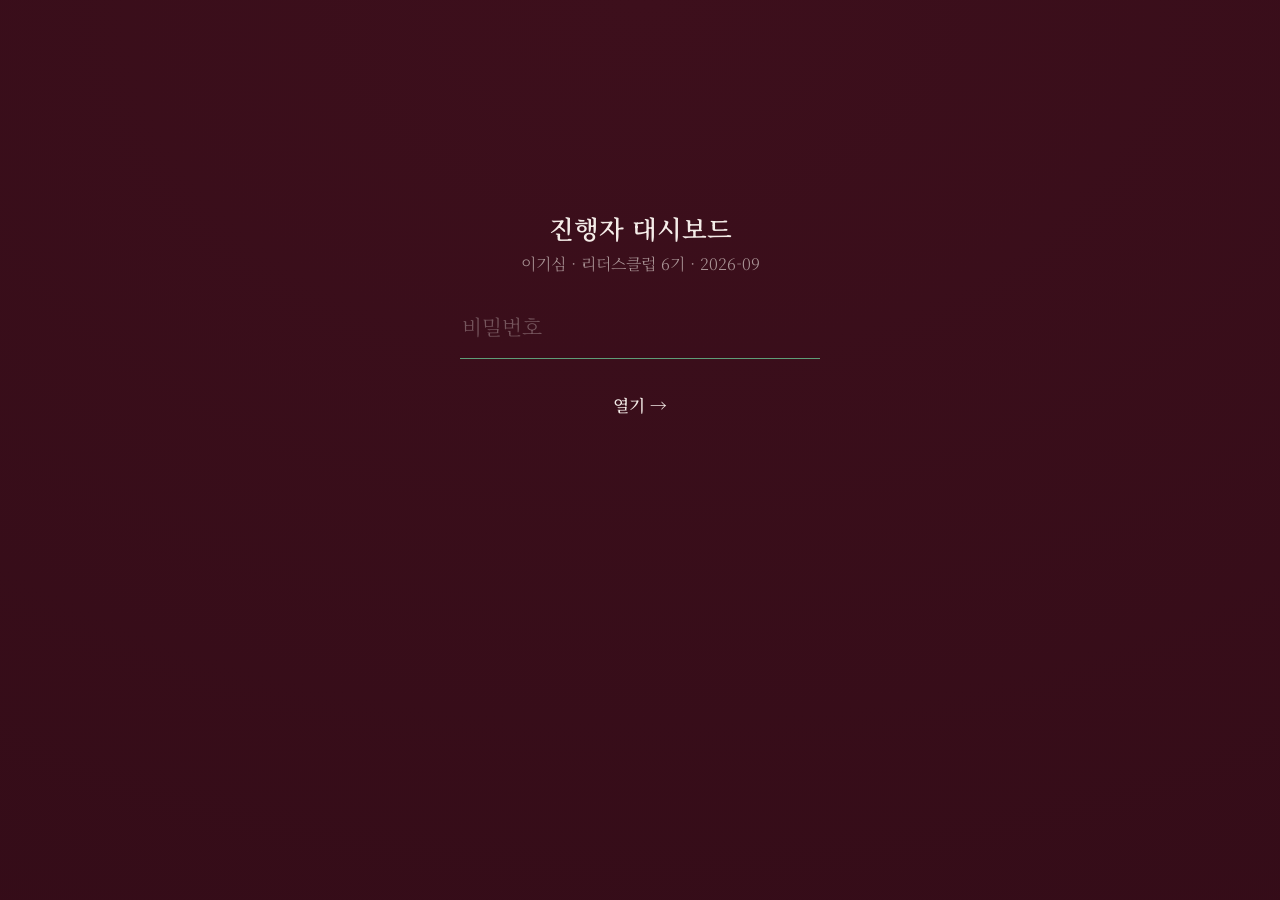
==== dashboard.html @ 5c9edb54 "이기심 발제문 웹앱 초기 구현 - 참가자 스텝형 폼(질문 6개, 답 후 자료 자동 노출), 대시보드(비번+CSV) - Supabase insert-only RLS, Vercel 서" ====
<!doctype html>
<html lang="ko">
<head>
  <meta charset="utf-8" />
  <meta name="viewport" content="width=device-width, initial-scale=1" />
  <title>대시보드 — 이기심 · 리더스클럽 6기</title>
  <meta name="robots" content="noindex, nofollow" />
  <link rel="preconnect" href="https://fonts.googleapis.com" />
  <link rel="preconnect" href="https://fonts.gstatic.com" crossorigin />
  <link href="https://fonts.googleapis.com/css2?family=Noto+Serif+KR:wght@300;400;500;600&display=swap" rel="stylesheet" />
  <link rel="stylesheet" href="assets/style.css" />
  <style>
    .dash { max-width: 900px; margin: 0 auto; padding: 48px clamp(20px,5vw,40px) 120px; }
    .dash h1 { font-size: 1.6rem; font-weight: 600; margin: 0 0 6px; }
    .dash .meta { color: var(--ink-soft); font-weight: 300; font-size: 0.95rem; margin: 0 0 34px; }
    .toolbar { display: flex; gap: 18px; align-items: center; flex-wrap: wrap; margin-bottom: 30px; }
    .toolbar button { border: 1px solid var(--line); border-radius: 3px; padding: 8px 16px; font-size: 0.95rem; }
    .toolbar button:hover { border-color: var(--accent); }
    .qgroup { margin: 0 0 46px; }
    .qgroup > h2 { font-size: 1.15rem; font-weight: 500; color: var(--accent); margin: 0 0 4px; }
    .qgroup > .qtext { font-size: 1.05rem; font-weight: 400; margin: 0 0 20px; line-height: 1.5; }
    .ans { padding: 16px 0; border-top: 1px solid var(--line); }
    .ans .who { font-size: 0.85rem; color: var(--ink-faint); letter-spacing: 0.06em; margin: 0 0 8px; }
    .ans .txt { font-weight: 300; line-height: 1.75; white-space: pre-wrap; }
    .ans .txt.empty { color: var(--ink-faint); font-style: italic; }
    .gate { max-width: 360px; margin: 18vh auto 0; text-align: center; }
    .gate p { color: var(--ink-soft); font-weight: 300; margin: 0 0 26px; }
  </style>
</head>
<body>
  <main id="dash" class="dash"></main>
  <script src="config.js"></script>
  <script src="assets/dashboard.js"></script>
</body>
</html>
---- assets/style.css ----
/* ============================================================
   리더스클럽 6기 · 9월 '이기심'
   어둡고 몰입적인 미니멀 — 진한 와인 바탕 / 흰 세리프 / 드문 진녹색
   무테 · 무장식 · 그림자 없음 · 한 화면 한 질문
   ============================================================ */

:root {
  --bg:        #3d0f1c;   /* 진한 와인 */
  --bg-deep:   #340c18;   /* 가장자리로 갈수록 더 깊게 */
  --ink:       #f4ece8;   /* 흰 글씨(따뜻한 near-white) */
  --ink-soft:  rgba(244, 236, 232, 0.60);
  --ink-faint: rgba(244, 236, 232, 0.32);
  --line:      rgba(244, 236, 232, 0.14);
  --accent:    #5f9d78;   /* 드문 진녹색 포인트 */
  --maxw: 660px;
}

* { box-sizing: border-box; }

html, body {
  margin: 0;
  padding: 0;
  background: radial-gradient(120% 120% at 50% 0%, var(--bg) 0%, var(--bg-deep) 100%);
  background-attachment: fixed;
  color: var(--ink);
  font-family: "Noto Serif KR", ui-serif, Georgia, "Times New Roman", serif;
  font-weight: 400;
  -webkit-font-smoothing: antialiased;
  text-rendering: optimizeLegibility;
  min-height: 100vh;
}

.app {
  max-width: var(--maxw);
  margin: 0 auto;
  padding: clamp(28px, 8vh, 96px) clamp(22px, 6vw, 40px) 96px;
  min-height: 100vh;
  display: flex;
  flex-direction: column;
  justify-content: center;
  transition: opacity 0.16s ease, transform 0.16s ease;
}
.app.fade-out { opacity: 0; transform: translateY(6px); }

/* ---- 공통 텍스트 ---- */
.kicker {
  font-size: 0.82rem;
  letter-spacing: 0.14em;
  color: var(--ink-faint);
  margin: 0 0 22px;
  font-weight: 400;
}
.question {
  font-size: clamp(1.5rem, 4.4vw, 2.05rem);
  font-weight: 500;
  line-height: 1.5;
  margin: 0 0 10px;
  letter-spacing: -0.01em;
}
.hint {
  font-size: 0.95rem;
  color: var(--ink-soft);
  margin: 0 0 30px;
  font-weight: 300;
}
.field-label {
  display: block;
  font-size: 0.98rem;
  color: var(--ink-soft);
  margin: 26px 0 10px;
  font-weight: 400;
}

/* ---- 입력 ---- */
textarea, input[type="text"], input[type="password"] {
  width: 100%;
  background: transparent;
  color: var(--ink);
  border: none;
  border-bottom: 1px solid var(--line);
  font-family: inherit;
  font-size: 1.12rem;
  font-weight: 300;
  line-height: 1.7;
  padding: 8px 2px 12px;
  resize: none;
  outline: none;
  transition: border-color 0.2s ease;
}
textarea { min-height: 92px; overflow: hidden; }
textarea::placeholder, input::placeholder { color: var(--ink-faint); font-weight: 300; }
textarea:focus, input:focus { border-bottom-color: var(--accent); }

input.name-input {
  font-size: 1.3rem;
  font-weight: 400;
  padding-bottom: 14px;
}

/* ---- 자료(📎) 노출 ---- */
.material {
  margin-top: 34px;
  animation: reveal 0.5s ease both;
}
@keyframes reveal { from { opacity: 0; transform: translateY(8px); } to { opacity: 1; transform: none; } }
.material-label {
  font-size: 0.86rem;
  letter-spacing: 0.02em;
  color: var(--accent);
  margin: 0 0 14px;
  font-weight: 500;
}
.material-label .clip { opacity: 0.85; margin-right: 6px; }
.material img {
  display: block;
  max-width: 100%;
  border-radius: 2px;
}
.material-placeholder {
  font-size: 0.85rem;
  color: var(--ink-faint);
  font-weight: 300;
  padding: 22px 0;
  border-top: 1px solid var(--line);
  border-bottom: 1px solid var(--line);
}

/* ---- 진행/버튼 ---- */
.progress {
  display: flex;
  align-items: center;
  gap: 12px;
  margin-bottom: 40px;
}
.progress .count {
  font-size: 0.8rem;
  letter-spacing: 0.1em;
  color: var(--ink-faint);
  white-space: nowrap;
}
.progress .bar {
  flex: 1;
  height: 1px;
  background: var(--line);
  position: relative;
}
.progress .bar span {
  position: absolute;
  left: 0; top: 0; bottom: 0;
  background: var(--accent);
  transition: width 0.4s ease;
}

.nav {
  display: flex;
  align-items: center;
  justify-content: space-between;
  gap: 16px;
  margin-top: 42px;
}
button {
  background: none;
  border: none;
  color: var(--ink);
  font-family: inherit;
  font-size: 1.05rem;
  font-weight: 400;
  cursor: pointer;
  padding: 8px 2px;
  transition: color 0.2s ease, opacity 0.2s ease;
}
button:hover { color: var(--accent); }
.btn-back { color: var(--ink-soft); font-size: 0.98rem; font-weight: 300; }
.btn-back:hover { color: var(--ink); }
.btn-next { font-weight: 500; }
.btn-back[hidden] { visibility: hidden; }

/* ---- 인트로 / 완료 ---- */
.lead {
  font-size: clamp(1.7rem, 5vw, 2.3rem);
  font-weight: 500;
  line-height: 1.45;
  margin: 0 0 18px;
  letter-spacing: -0.01em;
}
.sub {
  font-size: 1rem;
  color: var(--ink-soft);
  font-weight: 300;
  line-height: 1.75;
  margin: 0 0 40px;
}
.center { text-align: center; }
.center .nav { justify-content: center; }

.notice {
  font-size: 0.9rem;
  color: var(--ink-soft);
  font-weight: 300;
  margin-top: 30px;
  line-height: 1.7;
}
.error {
  color: #e9a4a4;
  font-size: 0.95rem;
  font-weight: 300;
  margin-top: 20px;
}

@media (max-width: 480px) {
  .app { justify-content: flex-start; }
}
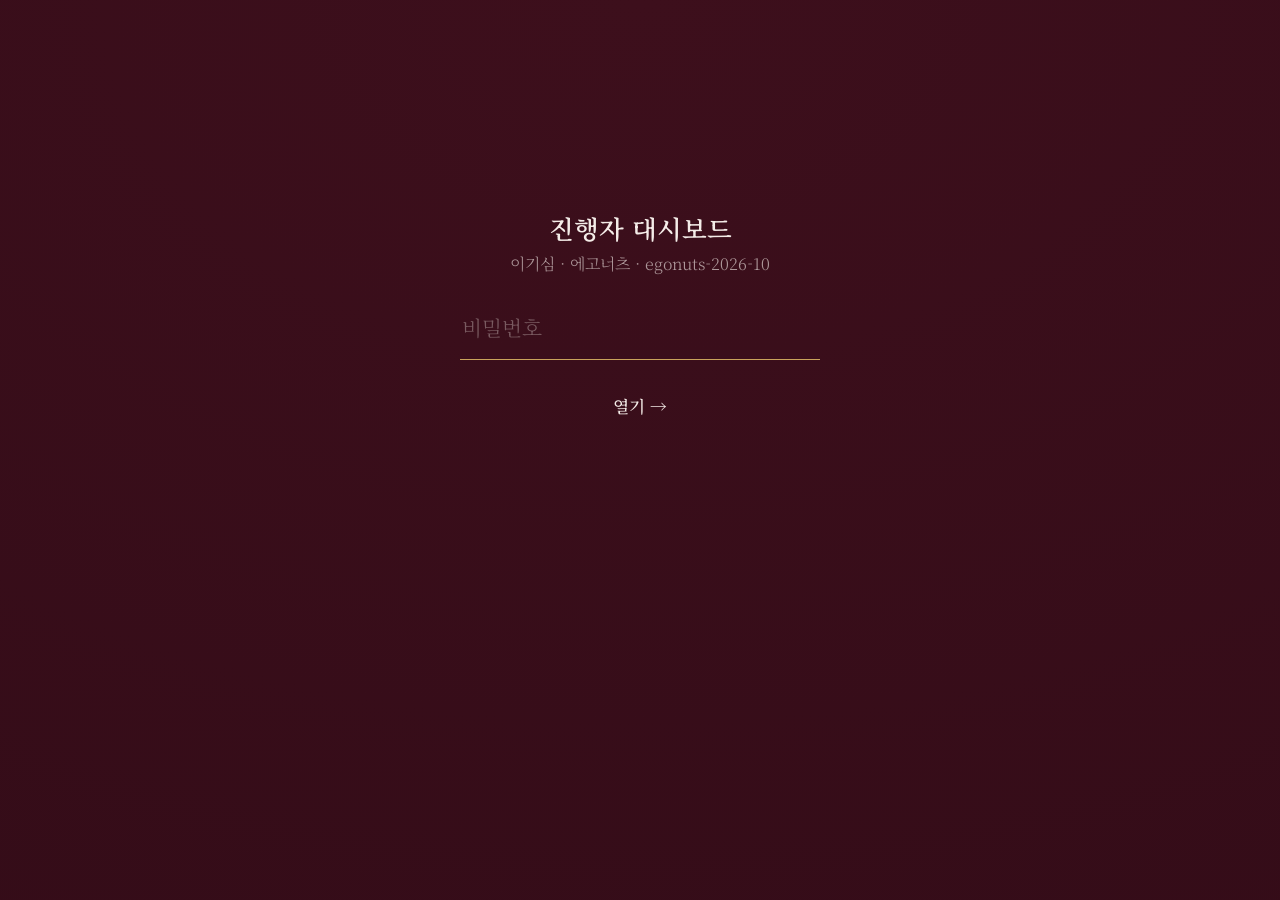
==== commit ec005b13: "에고너츠용으로 전환: 참가자 A~F, 문구·ROUND 변경, Supabase 설정 초기화 Co-Authored-By: Claude Opus 5.5 <noreply@anthropic" ====
--- a/dashboard.html
+++ b/dashboard.html
@@ -3,7 +3,7 @@
 <head>
   <meta charset="utf-8" />
   <meta name="viewport" content="width=device-width, initial-scale=1" />
-  <title>대시보드 — 이기심 · 리더스클럽 6기</title>
+  <title>대시보드 — 이기심 · 에고너츠</title>
   <meta name="robots" content="noindex, nofollow" />
   <link rel="preconnect" href="https://fonts.googleapis.com" />
   <link rel="preconnect" href="https://fonts.gstatic.com" crossorigin />
--- a/assets/style.css
+++ b/assets/style.css
@@ -1,26 +1,27 @@
 /* ============================================================
-   리더스클럽 6기 · 9월 '이기심'
-   어둡고 몰입적인 미니멀 — 진한 와인 바탕 / 흰 세리프 / 드문 진녹색
-   무테 · 무장식 · 그림자 없음 · 한 화면 한 질문
+   에고너츠 '사랑과 이기심'
+   어둡고 몰입적인 미니멀 — 진한 와인 바탕 / 흰 세리프 / 골드 라인 포인트
+   가독성 · 모바일 UX · 은은한 애니메이션
    ============================================================ */
 
 :root {
-  --bg:        #3d0f1c;   /* 진한 와인 */
-  --bg-deep:   #340c18;   /* 가장자리로 갈수록 더 깊게 */
-  --ink:       #f4ece8;   /* 흰 글씨(따뜻한 near-white) */
-  --ink-soft:  rgba(244, 236, 232, 0.60);
-  --ink-faint: rgba(244, 236, 232, 0.32);
-  --line:      rgba(244, 236, 232, 0.14);
-  --accent:    #5f9d78;   /* 드문 진녹색 포인트 */
-  --maxw: 660px;
+  --bg:        #3d0f1c;
+  --bg-deep:   #340c18;
+  --ink:       #f4ece8;
+  --ink-soft:  rgba(244, 236, 232, 0.62);
+  --ink-faint: rgba(244, 236, 232, 0.34);
+  --line:      rgba(244, 236, 232, 0.13);
+  --gold:      #c9a35c;
+  --gold-soft: rgba(201, 163, 92, 0.55);
+  --accent:    var(--gold);
+  --maxw: 640px;
 }
 
 * { box-sizing: border-box; }
 
 html, body {
-  margin: 0;
-  padding: 0;
-  background: radial-gradient(120% 120% at 50% 0%, var(--bg) 0%, var(--bg-deep) 100%);
+  margin: 0; padding: 0;
+  background: radial-gradient(125% 120% at 50% 0%, var(--bg) 0%, var(--bg-deep) 100%);
   background-attachment: fixed;
   color: var(--ink);
   font-family: "Noto Serif KR", ui-serif, Georgia, "Times New Roman", serif;
@@ -33,180 +34,141 @@
 .app {
   max-width: var(--maxw);
   margin: 0 auto;
-  padding: clamp(28px, 8vh, 96px) clamp(22px, 6vw, 40px) 96px;
+  padding: clamp(26px, 7vh, 84px) clamp(22px, 6vw, 40px) 104px;
   min-height: 100vh;
   display: flex;
   flex-direction: column;
   justify-content: center;
-  transition: opacity 0.16s ease, transform 0.16s ease;
+  transition: opacity 0.17s ease, transform 0.17s ease;
 }
 .app.fade-out { opacity: 0; transform: translateY(6px); }
 
+/* ---- 진입 애니메이션 ---- */
+@keyframes fadeUp { from { opacity: 0; transform: translateY(11px); } to { opacity: 1; transform: none; } }
+.fade-up { animation: fadeUp 0.55s cubic-bezier(0.22, 0.61, 0.36, 1) both; }
+
 /* ---- 공통 텍스트 ---- */
-.kicker {
-  font-size: 0.82rem;
-  letter-spacing: 0.14em;
-  color: var(--ink-faint);
-  margin: 0 0 22px;
-  font-weight: 400;
+.kicker { font-size: 0.82rem; letter-spacing: 0.16em; color: var(--ink-faint); margin: 0 0 22px; }
+.question {
+  font-size: clamp(1.5rem, 4.6vw, 2.05rem);
+  font-weight: 500; line-height: 1.5; margin: 0 0 12px; letter-spacing: -0.01em;
 }
-.question {
-  font-size: clamp(1.5rem, 4.4vw, 2.05rem);
-  font-weight: 500;
-  line-height: 1.5;
-  margin: 0 0 10px;
-  letter-spacing: -0.01em;
-}
-.hint {
-  font-size: 0.95rem;
-  color: var(--ink-soft);
-  margin: 0 0 30px;
-  font-weight: 300;
-}
-.field-label {
-  display: block;
-  font-size: 0.98rem;
-  color: var(--ink-soft);
-  margin: 26px 0 10px;
-  font-weight: 400;
-}
+.hint { font-size: 0.96rem; color: var(--ink-soft); margin: 0 0 30px; font-weight: 300; }
+.field-label { display: block; font-size: 0.99rem; color: var(--ink-soft); margin: 28px 0 10px; }
+.nudge { color: var(--gold); font-size: 0.92rem; font-weight: 400; margin: 16px 0 0; }
 
 /* ---- 입력 ---- */
 textarea, input[type="text"], input[type="password"] {
-  width: 100%;
-  background: transparent;
-  color: var(--ink);
-  border: none;
-  border-bottom: 1px solid var(--line);
-  font-family: inherit;
-  font-size: 1.12rem;
-  font-weight: 300;
-  line-height: 1.7;
-  padding: 8px 2px 12px;
-  resize: none;
-  outline: none;
-  transition: border-color 0.2s ease;
+  width: 100%; background: transparent; color: var(--ink);
+  border: none; border-bottom: 1px solid var(--line);
+  font-family: inherit; font-size: 1.12rem; font-weight: 300; line-height: 1.75;
+  padding: 8px 2px 12px; resize: none; outline: none;
+  transition: border-color 0.25s ease;
 }
 textarea { min-height: 92px; overflow: hidden; }
 textarea::placeholder, input::placeholder { color: var(--ink-faint); font-weight: 300; }
-textarea:focus, input:focus { border-bottom-color: var(--accent); }
+textarea:focus, input:focus { border-bottom-color: var(--gold); }
+input.name-input { font-size: 1.3rem; font-weight: 400; padding-bottom: 14px; }
 
-input.name-input {
-  font-size: 1.3rem;
-  font-weight: 400;
-  padding-bottom: 14px;
+/* ---- 이름 선택 ---- */
+.pick-label { font-size: 0.96rem; color: var(--ink-soft); font-weight: 300; margin: 8px 0 24px; }
+.name-grid { display: flex; flex-direction: column; gap: 11px; max-width: 340px; margin: 0 auto; }
+.name-btn {
+  width: 100%; border: 1px solid var(--line); border-radius: 5px;
+  padding: 16px 18px; font-size: 1.12rem; font-weight: 400; color: var(--ink);
+  transition: border-color 0.25s ease, color 0.25s ease, background 0.25s ease, transform 0.15s ease;
+}
+.name-btn:hover { border-color: var(--gold); color: var(--gold); }
+.name-btn:active { transform: scale(0.99); }
+.name-btn.selected { border-color: var(--gold); box-shadow: inset 0 0 0 1px var(--gold-soft); }
+
+/* ---- 인트로 핵심 질문 ---- */
+.intro-core { margin: 6px 0 26px; }
+.core-label { font-size: 0.82rem; letter-spacing: 0.16em; color: var(--gold); font-weight: 500; margin: 0 0 12px; }
+.core-q { font-size: clamp(1.15rem, 3.2vw, 1.42rem); font-weight: 500; line-height: 1.6; color: var(--ink); margin: 0; }
+
+/* ---- 진행 표시 ---- */
+.progress { display: flex; align-items: center; gap: 14px; margin-bottom: 40px; }
+.progress .count { font-size: 0.8rem; letter-spacing: 0.08em; color: var(--ink-faint); white-space: nowrap; }
+.progress .bar { flex: 1; height: 1px; background: var(--line); position: relative; }
+.progress .bar span { position: absolute; left: 0; top: 0; bottom: 0; background: var(--gold); transition: width 0.5s cubic-bezier(0.22, 0.61, 0.36, 1); box-shadow: 0 0 6px var(--gold-soft); }
+
+/* ---- 골드 구분선 ---- */
+.gold-rule {
+  border: none; height: 1px; margin: 30px 0;
+  background: linear-gradient(90deg, transparent, var(--gold-soft) 18%, var(--gold-soft) 82%, transparent);
 }
 
-/* ---- 자료(📎) 노출 ---- */
-.material {
-  margin-top: 34px;
-  animation: reveal 0.5s ease both;
+/* ---- 참고 자료 페이지 ---- */
+.m-source { display: flex; gap: 16px; align-items: center; margin-top: 2px; }
+.m-source-cover { width: 96px; flex: none; display: block; border-radius: 3px; border: 1px solid var(--gold-soft); }
+.m-source-meta { min-width: 0; }
+.m-source-title { font-size: 1.16rem; font-weight: 600; line-height: 1.35; margin: 0; }
+.m-source-title span { display: block; margin-top: 4px; font-size: 0.9rem; font-weight: 400; font-style: italic; color: var(--ink-soft); }
+.m-source-by { margin: 8px 0 0; font-size: 0.9rem; font-weight: 500; letter-spacing: 0.02em; color: var(--gold); }
+.m-source-note { margin: 20px 0 0; font-size: 1rem; font-weight: 400; line-height: 1.7; color: var(--ink); }
+.m-imgwrap { margin-top: 2px; }
+.m-img {
+  display: block; width: 100%; max-height: 76vh; object-fit: contain;
+  border-radius: 5px; border: 1px solid var(--gold-soft); background: rgba(0, 0, 0, 0.16);
+  opacity: 0; transform: translateY(8px) scale(1.006);
+  transition: opacity 0.6s ease, transform 0.6s ease;
 }
-@keyframes reveal { from { opacity: 0; transform: translateY(8px); } to { opacity: 1; transform: none; } }
-.material-label {
-  font-size: 0.86rem;
-  letter-spacing: 0.02em;
-  color: var(--accent);
-  margin: 0 0 14px;
-  font-weight: 500;
+.m-img.shown { opacity: 1; transform: none; }
+.m-text { margin-top: 2px; }
+.m-loading { color: var(--ink-faint); font-weight: 300; font-size: 0.95rem; }
+.m-title {
+  font-size: clamp(1.32rem, 4.2vw, 1.68rem); font-weight: 600; letter-spacing: -0.01em;
+  margin: 0 0 22px; padding-bottom: 14px; position: relative;
 }
-.material-label .clip { opacity: 0.85; margin-right: 6px; }
-.material img {
-  display: block;
-  max-width: 100%;
-  border-radius: 2px;
+.m-title::after { content: ""; position: absolute; left: 0; bottom: 0; width: 46px; height: 2px; background: var(--gold); }
+.m-p { font-size: 1.06rem; font-weight: 400; line-height: 1.95; color: var(--ink); margin: 0 0 22px; }
+.m-p strong { font-weight: 600; color: #fff; }
+.m-quote {
+  margin: 26px 0; padding: 4px 0 4px 20px; border-left: 2px solid var(--gold);
+  font-size: 1.05rem; line-height: 1.9; font-weight: 400; color: var(--ink);
 }
-.material-placeholder {
-  font-size: 0.85rem;
-  color: var(--ink-faint);
-  font-weight: 300;
-  padding: 22px 0;
-  border-top: 1px solid var(--line);
-  border-bottom: 1px solid var(--line);
+.m-cite { margin: -10px 0 26px; text-align: right; font-size: 0.92rem; color: var(--gold); font-weight: 500; }
+
+/* ---- 버튼 / 내비 ---- */
+.nav { display: flex; align-items: center; justify-content: space-between; gap: 16px; margin-top: 44px; }
+button {
+  background: none; border: none; color: var(--ink); font-family: inherit;
+  font-size: 1.05rem; font-weight: 400; cursor: pointer; padding: 8px 2px;
+  transition: color 0.25s ease, opacity 0.25s ease;
 }
-
-/* ---- 진행/버튼 ---- */
-.progress {
-  display: flex;
-  align-items: center;
-  gap: 12px;
-  margin-bottom: 40px;
-}
-.progress .count {
-  font-size: 0.8rem;
-  letter-spacing: 0.1em;
-  color: var(--ink-faint);
-  white-space: nowrap;
-}
-.progress .bar {
-  flex: 1;
-  height: 1px;
-  background: var(--line);
-  position: relative;
-}
-.progress .bar span {
-  position: absolute;
-  left: 0; top: 0; bottom: 0;
-  background: var(--accent);
-  transition: width 0.4s ease;
-}
-
-.nav {
-  display: flex;
-  align-items: center;
-  justify-content: space-between;
-  gap: 16px;
-  margin-top: 42px;
-}
-button {
-  background: none;
-  border: none;
-  color: var(--ink);
-  font-family: inherit;
-  font-size: 1.05rem;
-  font-weight: 400;
-  cursor: pointer;
-  padding: 8px 2px;
-  transition: color 0.2s ease, opacity 0.2s ease;
-}
-button:hover { color: var(--accent); }
+button:hover { color: var(--gold); }
 .btn-back { color: var(--ink-soft); font-size: 0.98rem; font-weight: 300; }
 .btn-back:hover { color: var(--ink); }
 .btn-next { font-weight: 500; }
-.btn-back[hidden] { visibility: hidden; }
 
 /* ---- 인트로 / 완료 ---- */
-.lead {
-  font-size: clamp(1.7rem, 5vw, 2.3rem);
-  font-weight: 500;
-  line-height: 1.45;
-  margin: 0 0 18px;
-  letter-spacing: -0.01em;
-}
-.sub {
-  font-size: 1rem;
-  color: var(--ink-soft);
-  font-weight: 300;
-  line-height: 1.75;
-  margin: 0 0 40px;
-}
+.lead { font-size: clamp(1.7rem, 5vw, 2.3rem); font-weight: 500; line-height: 1.45; margin: 0 0 18px; letter-spacing: -0.01em; }
+.sub { font-size: 1rem; color: var(--ink-soft); font-weight: 300; line-height: 1.8; margin: 0 0 38px; }
 .center { text-align: center; }
 .center .nav { justify-content: center; }
+.notice { font-size: 0.9rem; color: var(--ink-soft); font-weight: 300; margin-top: 30px; line-height: 1.7; }
+.error { color: #e9a4a4; font-size: 0.95rem; font-weight: 300; margin-top: 20px; }
 
-.notice {
-  font-size: 0.9rem;
-  color: var(--ink-soft);
-  font-weight: 300;
-  margin-top: 30px;
-  line-height: 1.7;
+/* ---- 완료: 마무리 인사 + 추천 도서 ---- */
+.closing { font-size: clamp(1.05rem, 3vw, 1.28rem); font-weight: 500; line-height: 1.75; color: var(--ink); margin: 18px 0 6px; }
+.books-label { font-size: 0.82rem; letter-spacing: 0.14em; color: var(--gold); font-weight: 500; margin: 22px 0 20px; }
+.books { display: flex; gap: 24px; justify-content: center; flex-wrap: wrap; margin-bottom: 10px; }
+.book { width: 148px; }
+.book .cover {
+  aspect-ratio: 2 / 3; border: 1px solid var(--gold-soft); border-radius: 4px;
+  overflow: hidden; display: flex; align-items: center; justify-content: center;
 }
-.error {
-  color: #e9a4a4;
-  font-size: 0.95rem;
-  font-weight: 300;
-  margin-top: 20px;
+.book .cover img { width: 100%; height: 100%; object-fit: cover; display: block; }
+.book .cover .ph { font-size: 0.78rem; color: var(--ink-faint); font-weight: 300; text-align: center; padding: 10px; align-items: center; justify-content: center; }
+.book-title { font-size: 0.95rem; font-weight: 400; color: var(--ink); margin: 13px 0 0; }
+
+@media (max-width: 480px) {
+  .app { justify-content: flex-start; padding-bottom: 80px; }
+  .m-p, .m-quote { font-size: 1.04rem; }
 }
 
-@media (max-width: 480px) {
-  .app { justify-content: flex-start; }
+@media (prefers-reduced-motion: reduce) {
+  .fade-up, .app, .m-img, .progress .bar span { animation: none !important; transition: none !important; }
+  .m-img { opacity: 1; transform: none; }
 }
